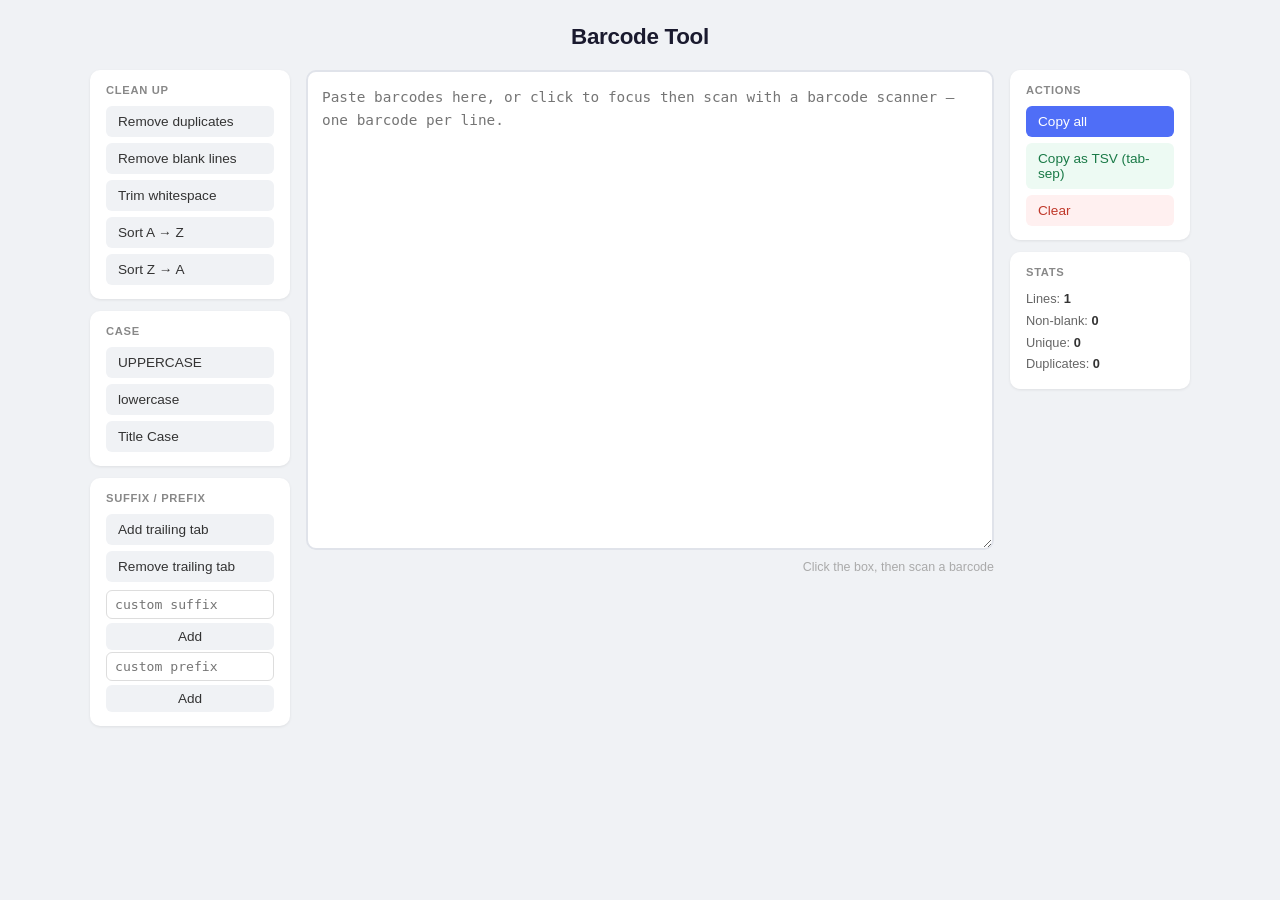
==== barcode-tool.html @ 37eb3045 "initial commit" ====
<!DOCTYPE html>
<html lang="en">
<head>
  <meta charset="UTF-8">
  <meta name="viewport" content="width=device-width, initial-scale=1.0">
  <title>Barcode Tool</title>
  <style>
    *, *::before, *::after { box-sizing: border-box; margin: 0; padding: 0; }

    body {
      font-family: -apple-system, BlinkMacSystemFont, "Segoe UI", sans-serif;
      background: #f0f2f5;
      color: #1a1a2e;
      min-height: 100vh;
      display: flex;
      flex-direction: column;
      align-items: center;
      padding: 24px 16px;
    }

    h1 {
      font-size: 1.4rem;
      font-weight: 600;
      margin-bottom: 20px;
      letter-spacing: -0.3px;
    }

    .container {
      width: 100%;
      max-width: 1100px;
      display: grid;
      grid-template-columns: 200px 1fr 180px;
      gap: 16px;
      align-items: start;
    }

    /* ── Sidebar ── */
    .sidebar {
      display: flex;
      flex-direction: column;
      gap: 12px;
    }

    .card {
      background: #fff;
      border-radius: 10px;
      padding: 14px 16px;
      box-shadow: 0 1px 3px rgba(0,0,0,.08);
    }

    .card h2 {
      font-size: 0.7rem;
      font-weight: 600;
      text-transform: uppercase;
      letter-spacing: .06em;
      color: #888;
      margin-bottom: 10px;
    }

    .btn {
      display: block;
      width: 100%;
      padding: 8px 12px;
      margin-bottom: 6px;
      border: none;
      border-radius: 6px;
      font-size: 0.85rem;
      font-weight: 500;
      cursor: pointer;
      text-align: left;
      transition: background .15s, transform .1s;
    }
    .btn:last-child { margin-bottom: 0; }
    .btn:active { transform: scale(.98); }

    .btn-default  { background: #f0f2f5; color: #333; }
    .btn-default:hover { background: #e4e7ec; }

    .btn-primary  { background: #4f6ef7; color: #fff; }
    .btn-primary:hover { background: #3d5ce5; }

    .btn-danger   { background: #fff0f0; color: #c0392b; }
    .btn-danger:hover { background: #fde0e0; }

    .btn-success  { background: #edfaf3; color: #1a7a47; }
    .btn-success:hover { background: #d6f5e7; }

    /* suffix / prefix rows */
    .suffix-row {
      display: flex;
      flex-direction: column;
      gap: 4px;
      margin-top: 8px;
    }
    .suffix-row input {
      width: 100%;
      border: 1px solid #ddd;
      border-radius: 6px;
      padding: 6px 8px;
      font-size: 0.82rem;
      font-family: monospace;
      outline: none;
      min-width: 0;
    }
    .suffix-row input:focus { border-color: #4f6ef7; }
    .suffix-row .btn { width: 100%; margin: 0; padding: 6px 10px; text-align: center; }

    /* stats */
    .stats { font-size: 0.8rem; color: #666; line-height: 1.7; }
    .stats span { font-weight: 600; color: #333; }

    /* ── Main editor ── */
    .editor-wrapper {
      display: flex;
      flex-direction: column;
      gap: 10px;
    }

    textarea {
      width: 100%;
      height: 480px;
      resize: vertical;
      border: 2px solid #e0e3ea;
      border-radius: 10px;
      padding: 14px;
      font-family: "Consolas", "Menlo", monospace;
      font-size: 0.9rem;
      line-height: 1.6;
      outline: none;
      background: #fff;
      transition: border-color .2s;
    }
    textarea:focus { border-color: #4f6ef7; }
    textarea.scanning { border-color: #27ae60; box-shadow: 0 0 0 3px rgba(39,174,96,.15); }

    .scan-hint {
      font-size: 0.78rem;
      color: #aaa;
      text-align: right;
    }
    .scan-hint.active { color: #27ae60; font-weight: 500; }

    /* toast */
    #toast {
      position: fixed;
      bottom: 28px;
      left: 50%;
      transform: translateX(-50%) translateY(20px);
      background: #1a1a2e;
      color: #fff;
      padding: 9px 18px;
      border-radius: 8px;
      font-size: 0.82rem;
      opacity: 0;
      pointer-events: none;
      transition: opacity .25s, transform .25s;
      white-space: nowrap;
    }
    #toast.show { opacity: 1; transform: translateX(-50%) translateY(0); }
  </style>
</head>
<body>

<h1>Barcode Tool</h1>

<div class="container">

  <!-- ── Sidebar ── -->
  <div class="sidebar">

    <div class="card">
      <h2>Clean Up</h2>
      <button class="btn btn-default" onclick="removeDuplicates()">Remove duplicates</button>
      <button class="btn btn-default" onclick="removeBlankLines()">Remove blank lines</button>
      <button class="btn btn-default" onclick="trimLines()">Trim whitespace</button>
      <button class="btn btn-default" onclick="sortLines()">Sort A → Z</button>
      <button class="btn btn-default" onclick="sortLines(true)">Sort Z → A</button>
    </div>

    <div class="card">
      <h2>Case</h2>
      <button class="btn btn-default" onclick="changeCase('upper')">UPPERCASE</button>
      <button class="btn btn-default" onclick="changeCase('lower')">lowercase</button>
      <button class="btn btn-default" onclick="changeCase('title')">Title Case</button>
    </div>

    <div class="card">
      <h2>Suffix / Prefix</h2>
      <button class="btn btn-default" onclick="addTrailingTab()">Add trailing tab</button>
      <button class="btn btn-default" onclick="removeTrailingTab()">Remove trailing tab</button>
      <div class="suffix-row">
        <input id="customSuffix" type="text" placeholder="custom suffix" />
        <button class="btn btn-default" onclick="addCustomSuffix()">Add</button>
      </div>
      <div class="suffix-row" style="margin-top:2px">
        <input id="customPrefix" type="text" placeholder="custom prefix" />
        <button class="btn btn-default" onclick="addCustomPrefix()">Add</button>
      </div>
    </div>

  </div>

  <!-- ── Editor ── -->
  <div class="editor-wrapper">
    <textarea
      id="editor"
      placeholder="Paste barcodes here, or click to focus then scan with a barcode scanner — one barcode per line."
      spellcheck="false"
      autocomplete="off"
      autocorrect="off"
      autocapitalize="off"
    ></textarea>
    <div class="scan-hint" id="scanHint">Click the box, then scan a barcode</div>
  </div>

  <!-- ── Right sidebar ── -->
  <div class="sidebar">

    <div class="card">
      <h2>Actions</h2>
      <button class="btn btn-primary" onclick="copyAll()">Copy all</button>
      <button class="btn btn-success" onclick="copyAsTSV()">Copy as TSV (tab-sep)</button>
      <button class="btn btn-danger"  onclick="clearAll()">Clear</button>
    </div>

    <div class="card">
      <h2>Stats</h2>
      <div class="stats" id="stats">
        Lines: <span id="statLines">0</span><br>
        Non-blank: <span id="statNonBlank">0</span><br>
        Unique: <span id="statUnique">0</span><br>
        Duplicates: <span id="statDupes">0</span>
      </div>
    </div>

  </div>

</div>

<div id="toast"></div>

<script>
  const editor = document.getElementById('editor');
  const scanHint = document.getElementById('scanHint');

  // ── Stats ──────────────────────────────────────────────
  function updateStats() {
    const lines = getLines();
    const nonBlank = lines.filter(l => l.trim() !== '');
    const unique = new Set(nonBlank.map(l => l.trim().toLowerCase()));
    document.getElementById('statLines').textContent    = lines.length;
    document.getElementById('statNonBlank').textContent = nonBlank.length;
    document.getElementById('statUnique').textContent   = unique.size;
    document.getElementById('statDupes').textContent    = nonBlank.length - unique.size;
  }

  editor.addEventListener('input', updateStats);

  // ── Focus indicator for scanner ────────────────────────
  editor.addEventListener('focus', () => {
    editor.classList.add('scanning');
    scanHint.classList.add('active');
    scanHint.textContent = 'Ready to scan';
  });
  editor.addEventListener('blur', () => {
    editor.classList.remove('scanning');
    scanHint.classList.remove('active');
    scanHint.textContent = 'Click the box, then scan a barcode';
  });

  // ── Helpers ────────────────────────────────────────────
  function getLines() {
    return editor.value.split('\n');
  }

  function setLines(lines) {
    editor.value = lines.join('\n');
    updateStats();
  }

  function toast(msg) {
    const t = document.getElementById('toast');
    t.textContent = msg;
    t.classList.add('show');
    clearTimeout(t._timer);
    t._timer = setTimeout(() => t.classList.remove('show'), 2200);
  }

  // ── Operations ─────────────────────────────────────────
  function removeDuplicates() {
    const seen = new Set();
    const result = getLines().filter(line => {
      const key = line.trim().toLowerCase();
      if (key === '') return true; // keep blank lines as-is
      if (seen.has(key)) return false;
      seen.add(key);
      return true;
    });
    const removed = getLines().length - result.length;
    setLines(result);
    toast(`Removed ${removed} duplicate${removed !== 1 ? 's' : ''}`);
  }

  function removeBlankLines() {
    const before = getLines().length;
    setLines(getLines().filter(l => l.trim() !== ''));
    toast(`Removed ${before - getLines().length} blank line${(before - getLines().length) !== 1 ? 's' : ''}`);
  }

  function trimLines() {
    setLines(getLines().map(l => l.trim()));
    toast('Trimmed whitespace');
  }

  function sortLines(desc = false) {
    const blanks = getLines().filter(l => l.trim() === '');
    const nonBlanks = getLines().filter(l => l.trim() !== '');
    nonBlanks.sort((a, b) => a.localeCompare(b, undefined, { sensitivity: 'base' }));
    if (desc) nonBlanks.reverse();
    setLines([...nonBlanks, ...blanks]);
    toast(`Sorted ${desc ? 'Z → A' : 'A → Z'}`);
  }

  function changeCase(type) {
    setLines(getLines().map(l => {
      if (type === 'upper') return l.toUpperCase();
      if (type === 'lower') return l.toLowerCase();
      if (type === 'title') return l.replace(/\S+/g, w => w[0].toUpperCase() + w.slice(1).toLowerCase());
    }));
    toast(`Changed to ${type} case`);
  }

  function addTrailingTab() {
    setLines(getLines().map(l => l.trim() === '' ? l : l + '\t'));
    toast('Added trailing tab');
  }

  function removeTrailingTab() {
    setLines(getLines().map(l => l.endsWith('\t') ? l.slice(0, -1) : l));
    toast('Removed trailing tab');
  }

  function addCustomSuffix() {
    const s = document.getElementById('customSuffix').value;
    if (!s) return;
    setLines(getLines().map(l => l.trim() === '' ? l : l + s));
    toast(`Added suffix "${s}"`);
  }

  function addCustomPrefix() {
    const p = document.getElementById('customPrefix').value;
    if (!p) return;
    setLines(getLines().map(l => l.trim() === '' ? l : p + l));
    toast(`Added prefix "${p}"`);
  }

  function copyAll() {
    navigator.clipboard.writeText(editor.value).then(() => toast('Copied to clipboard'));
  }

  function copyAsTSV() {
    const tsv = getLines()
      .filter(l => l.trim() !== '')
      .map(l => l.trim())
      .join('\t');
    navigator.clipboard.writeText(tsv).then(() => toast('Copied as tab-separated'));
  }

  function clearAll() {
    if (editor.value === '') return;
    if (confirm('Clear everything?')) {
      editor.value = '';
      updateStats();
      toast('Cleared');
    }
  }

  // init
  updateStats();
</script>
</body>
</html>
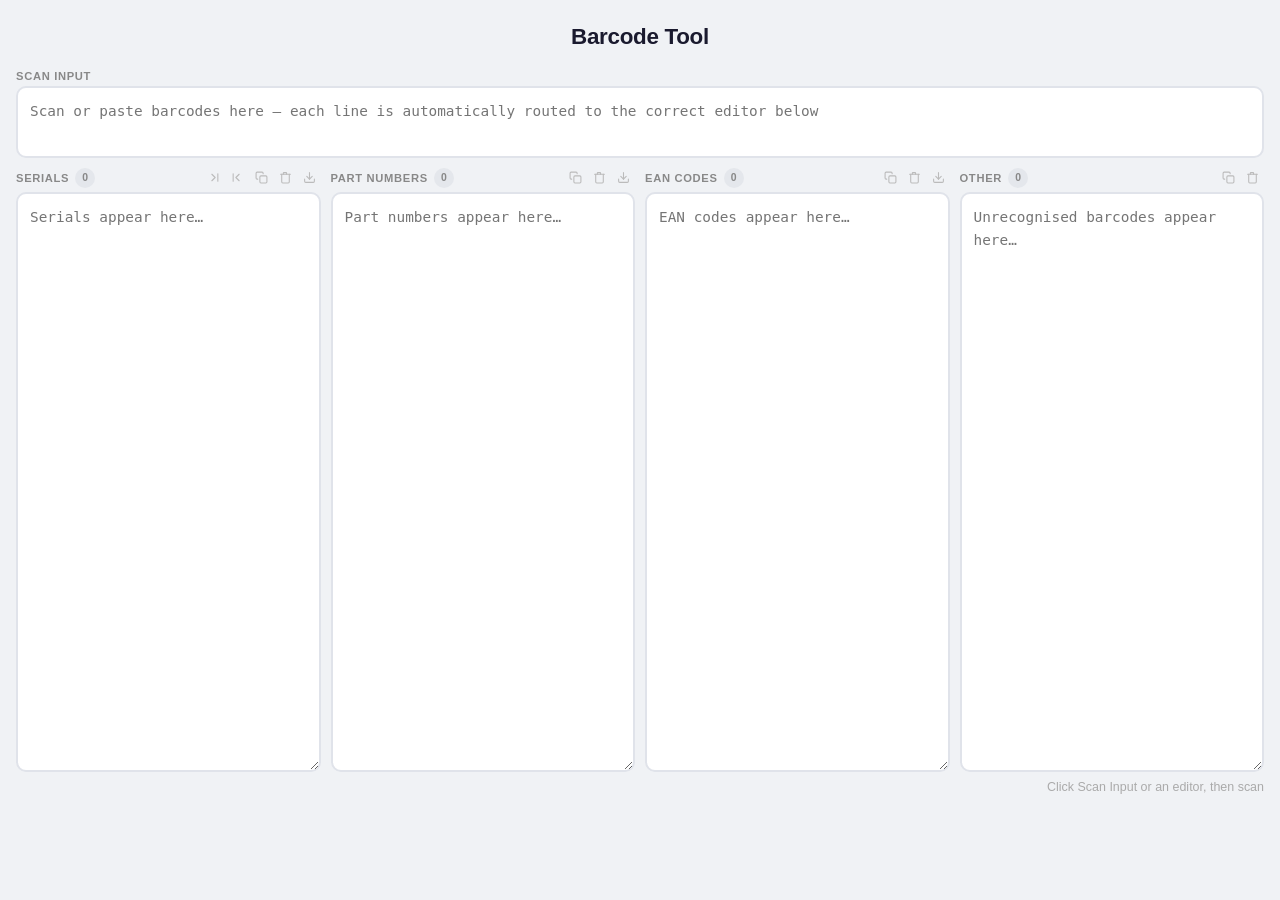
==== commit 0ba1aabe: "Working prototype" ====
--- a/barcode-tool.html
+++ b/barcode-tool.html
@@ -4,379 +4,111 @@
   <meta charset="UTF-8">
   <meta name="viewport" content="width=device-width, initial-scale=1.0">
   <title>Barcode Tool</title>
-  <style>
-    *, *::before, *::after { box-sizing: border-box; margin: 0; padding: 0; }
-
-    body {
-      font-family: -apple-system, BlinkMacSystemFont, "Segoe UI", sans-serif;
-      background: #f0f2f5;
-      color: #1a1a2e;
-      min-height: 100vh;
-      display: flex;
-      flex-direction: column;
-      align-items: center;
-      padding: 24px 16px;
-    }
-
-    h1 {
-      font-size: 1.4rem;
-      font-weight: 600;
-      margin-bottom: 20px;
-      letter-spacing: -0.3px;
-    }
-
-    .container {
-      width: 100%;
-      max-width: 1100px;
-      display: grid;
-      grid-template-columns: 200px 1fr 180px;
-      gap: 16px;
-      align-items: start;
-    }
-
-    /* ── Sidebar ── */
-    .sidebar {
-      display: flex;
-      flex-direction: column;
-      gap: 12px;
-    }
-
-    .card {
-      background: #fff;
-      border-radius: 10px;
-      padding: 14px 16px;
-      box-shadow: 0 1px 3px rgba(0,0,0,.08);
-    }
-
-    .card h2 {
-      font-size: 0.7rem;
-      font-weight: 600;
-      text-transform: uppercase;
-      letter-spacing: .06em;
-      color: #888;
-      margin-bottom: 10px;
-    }
-
-    .btn {
-      display: block;
-      width: 100%;
-      padding: 8px 12px;
-      margin-bottom: 6px;
-      border: none;
-      border-radius: 6px;
-      font-size: 0.85rem;
-      font-weight: 500;
-      cursor: pointer;
-      text-align: left;
-      transition: background .15s, transform .1s;
-    }
-    .btn:last-child { margin-bottom: 0; }
-    .btn:active { transform: scale(.98); }
-
-    .btn-default  { background: #f0f2f5; color: #333; }
-    .btn-default:hover { background: #e4e7ec; }
-
-    .btn-primary  { background: #4f6ef7; color: #fff; }
-    .btn-primary:hover { background: #3d5ce5; }
-
-    .btn-danger   { background: #fff0f0; color: #c0392b; }
-    .btn-danger:hover { background: #fde0e0; }
-
-    .btn-success  { background: #edfaf3; color: #1a7a47; }
-    .btn-success:hover { background: #d6f5e7; }
-
-    /* suffix / prefix rows */
-    .suffix-row {
-      display: flex;
-      flex-direction: column;
-      gap: 4px;
-      margin-top: 8px;
-    }
-    .suffix-row input {
-      width: 100%;
-      border: 1px solid #ddd;
-      border-radius: 6px;
-      padding: 6px 8px;
-      font-size: 0.82rem;
-      font-family: monospace;
-      outline: none;
-      min-width: 0;
-    }
-    .suffix-row input:focus { border-color: #4f6ef7; }
-    .suffix-row .btn { width: 100%; margin: 0; padding: 6px 10px; text-align: center; }
-
-    /* stats */
-    .stats { font-size: 0.8rem; color: #666; line-height: 1.7; }
-    .stats span { font-weight: 600; color: #333; }
-
-    /* ── Main editor ── */
-    .editor-wrapper {
-      display: flex;
-      flex-direction: column;
-      gap: 10px;
-    }
-
-    textarea {
-      width: 100%;
-      height: 480px;
-      resize: vertical;
-      border: 2px solid #e0e3ea;
-      border-radius: 10px;
-      padding: 14px;
-      font-family: "Consolas", "Menlo", monospace;
-      font-size: 0.9rem;
-      line-height: 1.6;
-      outline: none;
-      background: #fff;
-      transition: border-color .2s;
-    }
-    textarea:focus { border-color: #4f6ef7; }
-    textarea.scanning { border-color: #27ae60; box-shadow: 0 0 0 3px rgba(39,174,96,.15); }
-
-    .scan-hint {
-      font-size: 0.78rem;
-      color: #aaa;
-      text-align: right;
-    }
-    .scan-hint.active { color: #27ae60; font-weight: 500; }
-
-    /* toast */
-    #toast {
-      position: fixed;
-      bottom: 28px;
-      left: 50%;
-      transform: translateX(-50%) translateY(20px);
-      background: #1a1a2e;
-      color: #fff;
-      padding: 9px 18px;
-      border-radius: 8px;
-      font-size: 0.82rem;
-      opacity: 0;
-      pointer-events: none;
-      transition: opacity .25s, transform .25s;
-      white-space: nowrap;
-    }
-    #toast.show { opacity: 1; transform: translateX(-50%) translateY(0); }
-  </style>
+  <link rel="stylesheet" href="barcode-tool.css">
 </head>
 <body>
 
 <h1>Barcode Tool</h1>
 
 <div class="container">
+  <div class="editor-wrapper">
+    <div class="editor-grid">
 
-  <!-- ── Sidebar ── -->
-  <div class="sidebar">
+      <div class="scan-panel">
+        <div class="editor-panel-header">
+          <span class="editor-label">Scan Input</span>
+        </div>
+        <textarea id="scanInput" placeholder="Scan or paste barcodes here — each line is automatically routed to the correct editor below" spellcheck="false" autocomplete="off" autocorrect="off" autocapitalize="off"></textarea>
+      </div>
 
-    <div class="card">
-      <h2>Clean Up</h2>
-      <button class="btn btn-default" onclick="removeDuplicates()">Remove duplicates</button>
-      <button class="btn btn-default" onclick="removeBlankLines()">Remove blank lines</button>
-      <button class="btn btn-default" onclick="trimLines()">Trim whitespace</button>
-      <button class="btn btn-default" onclick="sortLines()">Sort A → Z</button>
-      <button class="btn btn-default" onclick="sortLines(true)">Sort Z → A</button>
+      <div class="editor-panel">
+        <div class="editor-panel-header">
+          <div class="editor-title">
+            <span class="editor-label">Serials</span>
+            <span class="editor-badge" id="badgeSerials">0</span>
+          </div>
+          <div class="editor-actions">
+            <button class="icon-btn" title="Add trailing tab" onclick="addTrailingTab('serials')"><svg width="13" height="13" viewBox="0 0 24 24" fill="none" stroke="currentColor" stroke-width="2" stroke-linecap="round" stroke-linejoin="round"><polyline points="9 18 15 12 9 6"/><line x1="20" y1="5" x2="20" y2="19"/></svg></button>
+            <button class="icon-btn" title="Remove trailing tab" onclick="removeTrailingTab('serials')"><svg width="13" height="13" viewBox="0 0 24 24" fill="none" stroke="currentColor" stroke-width="2" stroke-linecap="round" stroke-linejoin="round"><line x1="4" y1="5" x2="4" y2="19"/><polyline points="15 18 9 12 15 6"/></svg></button>
+            <button class="icon-btn" title="Copy" onclick="copyEditor('serials')"><svg width="13" height="13" viewBox="0 0 24 24" fill="none" stroke="currentColor" stroke-width="2" stroke-linecap="round" stroke-linejoin="round"><rect x="9" y="9" width="13" height="13" rx="2"/><path d="M5 15H4a2 2 0 0 1-2-2V4a2 2 0 0 1 2-2h9a2 2 0 0 1 2 2v1"/></svg></button>
+            <button class="icon-btn" title="Clear" onclick="clearEditor('serials')"><svg width="13" height="13" viewBox="0 0 24 24" fill="none" stroke="currentColor" stroke-width="2" stroke-linecap="round" stroke-linejoin="round"><polyline points="3 6 5 6 21 6"/><path d="M19 6v14a2 2 0 0 1-2 2H7a2 2 0 0 1-2-2V6m3 0V4a1 1 0 0 1 1-1h4a1 1 0 0 1 1 1v2"/></svg></button>
+            <button class="icon-btn" title="Load from memory" onclick="openMemoryDialog('serials')"><svg width="13" height="13" viewBox="0 0 24 24" fill="none" stroke="currentColor" stroke-width="2" stroke-linecap="round" stroke-linejoin="round"><path d="M21 15v4a2 2 0 0 1-2 2H5a2 2 0 0 1-2-2v-4"/><polyline points="7 10 12 15 17 10"/><line x1="12" y1="15" x2="12" y2="3"/></svg></button>
+          </div>
+        </div>
+        <textarea id="editorSerials" placeholder="Serials appear here…" spellcheck="false" autocomplete="off" autocorrect="off" autocapitalize="off"></textarea>
+      </div>
+
+      <div class="editor-panel">
+        <div class="editor-panel-header">
+          <div class="editor-title">
+            <span class="editor-label">Part Numbers</span>
+            <span class="editor-badge" id="badgePartNumbers">0</span>
+          </div>
+          <div class="editor-actions">
+            <button class="icon-btn" title="Copy" onclick="copyEditor('partnumbers')"><svg width="13" height="13" viewBox="0 0 24 24" fill="none" stroke="currentColor" stroke-width="2" stroke-linecap="round" stroke-linejoin="round"><rect x="9" y="9" width="13" height="13" rx="2"/><path d="M5 15H4a2 2 0 0 1-2-2V4a2 2 0 0 1 2-2h9a2 2 0 0 1 2 2v1"/></svg></button>
+            <button class="icon-btn" title="Clear" onclick="clearEditor('partnumbers')"><svg width="13" height="13" viewBox="0 0 24 24" fill="none" stroke="currentColor" stroke-width="2" stroke-linecap="round" stroke-linejoin="round"><polyline points="3 6 5 6 21 6"/><path d="M19 6v14a2 2 0 0 1-2 2H7a2 2 0 0 1-2-2V6m3 0V4a1 1 0 0 1 1-1h4a1 1 0 0 1 1 1v2"/></svg></button>
+            <button class="icon-btn" title="Load from memory" onclick="openMemoryDialog('partnumbers')"><svg width="13" height="13" viewBox="0 0 24 24" fill="none" stroke="currentColor" stroke-width="2" stroke-linecap="round" stroke-linejoin="round"><path d="M21 15v4a2 2 0 0 1-2 2H5a2 2 0 0 1-2-2v-4"/><polyline points="7 10 12 15 17 10"/><line x1="12" y1="15" x2="12" y2="3"/></svg></button>
+          </div>
+        </div>
+        <textarea id="editorPartNumbers" placeholder="Part numbers appear here…" spellcheck="false" autocomplete="off" autocorrect="off" autocapitalize="off"></textarea>
+      </div>
+
+      <div class="editor-panel">
+        <div class="editor-panel-header">
+          <div class="editor-title">
+            <span class="editor-label">EAN Codes</span>
+            <span class="editor-badge" id="badgeEAN">0</span>
+          </div>
+          <div class="editor-actions">
+            <button class="icon-btn" title="Copy" onclick="copyEditor('eancodes')"><svg width="13" height="13" viewBox="0 0 24 24" fill="none" stroke="currentColor" stroke-width="2" stroke-linecap="round" stroke-linejoin="round"><rect x="9" y="9" width="13" height="13" rx="2"/><path d="M5 15H4a2 2 0 0 1-2-2V4a2 2 0 0 1 2-2h9a2 2 0 0 1 2 2v1"/></svg></button>
+            <button class="icon-btn" title="Clear" onclick="clearEditor('eancodes')"><svg width="13" height="13" viewBox="0 0 24 24" fill="none" stroke="currentColor" stroke-width="2" stroke-linecap="round" stroke-linejoin="round"><polyline points="3 6 5 6 21 6"/><path d="M19 6v14a2 2 0 0 1-2 2H7a2 2 0 0 1-2-2V6m3 0V4a1 1 0 0 1 1-1h4a1 1 0 0 1 1 1v2"/></svg></button>
+            <button class="icon-btn" title="Load from memory" onclick="openMemoryDialog('eancodes')"><svg width="13" height="13" viewBox="0 0 24 24" fill="none" stroke="currentColor" stroke-width="2" stroke-linecap="round" stroke-linejoin="round"><path d="M21 15v4a2 2 0 0 1-2 2H5a2 2 0 0 1-2-2v-4"/><polyline points="7 10 12 15 17 10"/><line x1="12" y1="15" x2="12" y2="3"/></svg></button>
+          </div>
+        </div>
+        <textarea id="editorEAN" placeholder="EAN codes appear here…" spellcheck="false" autocomplete="off" autocorrect="off" autocapitalize="off"></textarea>
+      </div>
+
+      <div class="editor-panel">
+        <div class="editor-panel-header">
+          <div class="editor-title">
+            <span class="editor-label">Other</span>
+            <span class="editor-badge" id="badgeOther">0</span>
+          </div>
+          <div class="editor-actions">
+            <button class="icon-btn" title="Copy" onclick="copyEditor('other')"><svg width="13" height="13" viewBox="0 0 24 24" fill="none" stroke="currentColor" stroke-width="2" stroke-linecap="round" stroke-linejoin="round"><rect x="9" y="9" width="13" height="13" rx="2"/><path d="M5 15H4a2 2 0 0 1-2-2V4a2 2 0 0 1 2-2h9a2 2 0 0 1 2 2v1"/></svg></button>
+            <button class="icon-btn" title="Clear" onclick="clearEditor('other')"><svg width="13" height="13" viewBox="0 0 24 24" fill="none" stroke="currentColor" stroke-width="2" stroke-linecap="round" stroke-linejoin="round"><polyline points="3 6 5 6 21 6"/><path d="M19 6v14a2 2 0 0 1-2 2H7a2 2 0 0 1-2-2V6m3 0V4a1 1 0 0 1 1-1h4a1 1 0 0 1 1 1v2"/></svg></button>
+          </div>
+        </div>
+        <textarea id="editorOther" placeholder="Unrecognised barcodes appear here…" spellcheck="false" autocomplete="off" autocorrect="off" autocapitalize="off"></textarea>
+      </div>
+
     </div>
-
-    <div class="card">
-      <h2>Case</h2>
-      <button class="btn btn-default" onclick="changeCase('upper')">UPPERCASE</button>
-      <button class="btn btn-default" onclick="changeCase('lower')">lowercase</button>
-      <button class="btn btn-default" onclick="changeCase('title')">Title Case</button>
-    </div>
-
-    <div class="card">
-      <h2>Suffix / Prefix</h2>
-      <button class="btn btn-default" onclick="addTrailingTab()">Add trailing tab</button>
-      <button class="btn btn-default" onclick="removeTrailingTab()">Remove trailing tab</button>
-      <div class="suffix-row">
-        <input id="customSuffix" type="text" placeholder="custom suffix" />
-        <button class="btn btn-default" onclick="addCustomSuffix()">Add</button>
-      </div>
-      <div class="suffix-row" style="margin-top:2px">
-        <input id="customPrefix" type="text" placeholder="custom prefix" />
-        <button class="btn btn-default" onclick="addCustomPrefix()">Add</button>
-      </div>
-    </div>
-
+    <div class="scan-hint" id="scanHint">Click Scan Input or an editor, then scan</div>
   </div>
-
-  <!-- ── Editor ── -->
-  <div class="editor-wrapper">
-    <textarea
-      id="editor"
-      placeholder="Paste barcodes here, or click to focus then scan with a barcode scanner — one barcode per line."
-      spellcheck="false"
-      autocomplete="off"
-      autocorrect="off"
-      autocapitalize="off"
-    ></textarea>
-    <div class="scan-hint" id="scanHint">Click the box, then scan a barcode</div>
-  </div>
-
-  <!-- ── Right sidebar ── -->
-  <div class="sidebar">
-
-    <div class="card">
-      <h2>Actions</h2>
-      <button class="btn btn-primary" onclick="copyAll()">Copy all</button>
-      <button class="btn btn-success" onclick="copyAsTSV()">Copy as TSV (tab-sep)</button>
-      <button class="btn btn-danger"  onclick="clearAll()">Clear</button>
-    </div>
-
-    <div class="card">
-      <h2>Stats</h2>
-      <div class="stats" id="stats">
-        Lines: <span id="statLines">0</span><br>
-        Non-blank: <span id="statNonBlank">0</span><br>
-        Unique: <span id="statUnique">0</span><br>
-        Duplicates: <span id="statDupes">0</span>
-      </div>
-    </div>
-
-  </div>
-
 </div>
 
 <div id="toast"></div>
 
-<script>
-  const editor = document.getElementById('editor');
-  const scanHint = document.getElementById('scanHint');
+<div id="memoryDialog" class="dialog-overlay" onclick="closeDialogOnBackdrop(event)">
+  <div class="dialog">
+    <div class="dialog-header">
+      <h3 id="dialogTitle"></h3>
+      <button class="dialog-close" onclick="closeMemoryDialog()">&#x2715;</button>
+    </div>
+    <div class="dialog-toolbar">
+      <label class="select-all-label">
+        <input type="checkbox" id="selectAll" onchange="toggleSelectAll(this)"> Select all
+      </label>
+      <span id="dialogCount" class="dialog-count"></span>
+    </div>
+    <div class="dialog-list" id="dialogList"></div>
+    <div class="dialog-footer">
+      <button class="btn btn-primary" onclick="addSelectedToEditor()">Add to editor</button>
+      <button class="btn btn-default" onclick="closeMemoryDialog()">Cancel</button>
+    </div>
+  </div>
+</div>
 
-  // ── Stats ──────────────────────────────────────────────
-  function updateStats() {
-    const lines = getLines();
-    const nonBlank = lines.filter(l => l.trim() !== '');
-    const unique = new Set(nonBlank.map(l => l.trim().toLowerCase()));
-    document.getElementById('statLines').textContent    = lines.length;
-    document.getElementById('statNonBlank').textContent = nonBlank.length;
-    document.getElementById('statUnique').textContent   = unique.size;
-    document.getElementById('statDupes').textContent    = nonBlank.length - unique.size;
-  }
-
-  editor.addEventListener('input', updateStats);
-
-  // ── Focus indicator for scanner ────────────────────────
-  editor.addEventListener('focus', () => {
-    editor.classList.add('scanning');
-    scanHint.classList.add('active');
-    scanHint.textContent = 'Ready to scan';
-  });
-  editor.addEventListener('blur', () => {
-    editor.classList.remove('scanning');
-    scanHint.classList.remove('active');
-    scanHint.textContent = 'Click the box, then scan a barcode';
-  });
-
-  // ── Helpers ────────────────────────────────────────────
-  function getLines() {
-    return editor.value.split('\n');
-  }
-
-  function setLines(lines) {
-    editor.value = lines.join('\n');
-    updateStats();
-  }
-
-  function toast(msg) {
-    const t = document.getElementById('toast');
-    t.textContent = msg;
-    t.classList.add('show');
-    clearTimeout(t._timer);
-    t._timer = setTimeout(() => t.classList.remove('show'), 2200);
-  }
-
-  // ── Operations ─────────────────────────────────────────
-  function removeDuplicates() {
-    const seen = new Set();
-    const result = getLines().filter(line => {
-      const key = line.trim().toLowerCase();
-      if (key === '') return true; // keep blank lines as-is
-      if (seen.has(key)) return false;
-      seen.add(key);
-      return true;
-    });
-    const removed = getLines().length - result.length;
-    setLines(result);
-    toast(`Removed ${removed} duplicate${removed !== 1 ? 's' : ''}`);
-  }
-
-  function removeBlankLines() {
-    const before = getLines().length;
-    setLines(getLines().filter(l => l.trim() !== ''));
-    toast(`Removed ${before - getLines().length} blank line${(before - getLines().length) !== 1 ? 's' : ''}`);
-  }
-
-  function trimLines() {
-    setLines(getLines().map(l => l.trim()));
-    toast('Trimmed whitespace');
-  }
-
-  function sortLines(desc = false) {
-    const blanks = getLines().filter(l => l.trim() === '');
-    const nonBlanks = getLines().filter(l => l.trim() !== '');
-    nonBlanks.sort((a, b) => a.localeCompare(b, undefined, { sensitivity: 'base' }));
-    if (desc) nonBlanks.reverse();
-    setLines([...nonBlanks, ...blanks]);
-    toast(`Sorted ${desc ? 'Z → A' : 'A → Z'}`);
-  }
-
-  function changeCase(type) {
-    setLines(getLines().map(l => {
-      if (type === 'upper') return l.toUpperCase();
-      if (type === 'lower') return l.toLowerCase();
-      if (type === 'title') return l.replace(/\S+/g, w => w[0].toUpperCase() + w.slice(1).toLowerCase());
-    }));
-    toast(`Changed to ${type} case`);
-  }
-
-  function addTrailingTab() {
-    setLines(getLines().map(l => l.trim() === '' ? l : l + '\t'));
-    toast('Added trailing tab');
-  }
-
-  function removeTrailingTab() {
-    setLines(getLines().map(l => l.endsWith('\t') ? l.slice(0, -1) : l));
-    toast('Removed trailing tab');
-  }
-
-  function addCustomSuffix() {
-    const s = document.getElementById('customSuffix').value;
-    if (!s) return;
-    setLines(getLines().map(l => l.trim() === '' ? l : l + s));
-    toast(`Added suffix "${s}"`);
-  }
-
-  function addCustomPrefix() {
-    const p = document.getElementById('customPrefix').value;
-    if (!p) return;
-    setLines(getLines().map(l => l.trim() === '' ? l : p + l));
-    toast(`Added prefix "${p}"`);
-  }
-
-  function copyAll() {
-    navigator.clipboard.writeText(editor.value).then(() => toast('Copied to clipboard'));
-  }
-
-  function copyAsTSV() {
-    const tsv = getLines()
-      .filter(l => l.trim() !== '')
-      .map(l => l.trim())
-      .join('\t');
-    navigator.clipboard.writeText(tsv).then(() => toast('Copied as tab-separated'));
-  }
-
-  function clearAll() {
-    if (editor.value === '') return;
-    if (confirm('Clear everything?')) {
-      editor.value = '';
-      updateStats();
-      toast('Cleared');
-    }
-  }
-
-  // init
-  updateStats();
-</script>
+<script src="barcode-tool.js"></script>
 </body>
 </html>
--- a/barcode-tool.css
+++ b/barcode-tool.css
@@ -0,0 +1,320 @@
+*, *::before, *::after { box-sizing: border-box; margin: 0; padding: 0; }
+
+body {
+  font-family: -apple-system, BlinkMacSystemFont, "Segoe UI", sans-serif;
+  background: #f0f2f5;
+  color: #1a1a2e;
+  min-height: 100vh;
+  display: flex;
+  flex-direction: column;
+  align-items: center;
+  padding: 24px 16px;
+}
+
+h1 {
+  font-size: 1.4rem;
+  font-weight: 600;
+  margin-bottom: 20px;
+  letter-spacing: -0.3px;
+}
+
+.container {
+  width: 100%;
+  max-width: 1500px;
+}
+
+/* ── Sidebar ── */
+.sidebar {
+  display: flex;
+  flex-direction: column;
+  gap: 12px;
+}
+
+.card {
+  background: #fff;
+  border-radius: 10px;
+  padding: 14px 16px;
+  box-shadow: 0 1px 3px rgba(0,0,0,.08);
+}
+
+.card h2 {
+  font-size: 0.7rem;
+  font-weight: 600;
+  text-transform: uppercase;
+  letter-spacing: .06em;
+  color: #888;
+  margin-bottom: 10px;
+}
+
+.btn {
+  display: block;
+  width: 100%;
+  padding: 8px 12px;
+  margin-bottom: 6px;
+  border: none;
+  border-radius: 6px;
+  font-size: 0.85rem;
+  font-weight: 500;
+  cursor: pointer;
+  text-align: left;
+  transition: background .15s, transform .1s;
+}
+.btn:last-child { margin-bottom: 0; }
+.btn:active { transform: scale(.98); }
+
+.btn-default  { background: #f0f2f5; color: #333; }
+.btn-default:hover { background: #e4e7ec; }
+
+.btn-primary  { background: #4f6ef7; color: #fff; }
+.btn-primary:hover { background: #3d5ce5; }
+
+.btn-danger   { background: #fff0f0; color: #c0392b; }
+.btn-danger:hover { background: #fde0e0; }
+
+.btn-success  { background: #edfaf3; color: #1a7a47; }
+.btn-success:hover { background: #d6f5e7; }
+
+/* suffix / prefix rows */
+.suffix-row {
+  display: flex;
+  flex-direction: column;
+  gap: 4px;
+  margin-top: 8px;
+}
+.suffix-row input {
+  width: 100%;
+  border: 1px solid #ddd;
+  border-radius: 6px;
+  padding: 6px 8px;
+  font-size: 0.82rem;
+  font-family: monospace;
+  outline: none;
+  min-width: 0;
+}
+.suffix-row input:focus { border-color: #4f6ef7; }
+.suffix-row .btn { width: 100%; margin: 0; padding: 6px 10px; text-align: center; }
+
+/* stats */
+.stats { font-size: 0.8rem; color: #666; line-height: 1.7; }
+.stats span { font-weight: 600; color: #333; }
+
+/* ── Editor grid ── */
+.editor-wrapper {
+  display: flex;
+  flex-direction: column;
+  gap: 8px;
+}
+
+.editor-grid {
+  display: grid;
+  grid-template-columns: repeat(4, 1fr);
+  gap: 10px;
+}
+
+.scan-panel {
+  grid-column: 1 / -1;
+  display: flex;
+  flex-direction: column;
+  gap: 4px;
+}
+
+.scan-panel textarea {
+  height: 72px;
+  resize: none;
+}
+
+.editor-panel {
+  display: flex;
+  flex-direction: column;
+  gap: 4px;
+}
+
+.editor-panel-header {
+  display: flex;
+  align-items: center;
+  justify-content: space-between;
+}
+
+.editor-title {
+  display: flex;
+  align-items: center;
+  gap: 6px;
+}
+
+.editor-badge {
+  background: #e4e7ec;
+  color: #888;
+  font-size: 0.65rem;
+  font-weight: 700;
+  padding: 1px 7px;
+  border-radius: 10px;
+  min-width: 20px;
+  text-align: center;
+  line-height: 1.7;
+}
+
+.editor-label {
+  font-size: 0.7rem;
+  font-weight: 600;
+  text-transform: uppercase;
+  letter-spacing: .06em;
+  color: #888;
+}
+
+.editor-actions {
+  display: flex;
+  gap: 1px;
+}
+
+.icon-btn {
+  background: none;
+  border: none;
+  cursor: pointer;
+  color: #bbb;
+  padding: 3px 5px;
+  border-radius: 4px;
+  display: flex;
+  align-items: center;
+  justify-content: center;
+  line-height: 1;
+}
+.icon-btn:hover { background: #e8eaf0; color: #555; }
+
+textarea {
+  width: 100%;
+  height: 580px;
+  resize: vertical;
+  border: 2px solid #e0e3ea;
+  border-radius: 10px;
+  padding: 12px;
+  font-family: "Consolas", "Menlo", monospace;
+  font-size: 0.9rem;
+  line-height: 1.6;
+  outline: none;
+  background: #fff;
+  transition: border-color .2s;
+}
+textarea:focus { border-color: #4f6ef7; }
+textarea.scanning { border-color: #27ae60; box-shadow: 0 0 0 3px rgba(39,174,96,.15); }
+
+.scan-hint {
+  font-size: 0.78rem;
+  color: #aaa;
+  text-align: right;
+}
+.scan-hint.active { color: #27ae60; font-weight: 500; }
+
+/* ── Memory dialog ── */
+.dialog-overlay {
+  position: fixed;
+  inset: 0;
+  background: rgba(0,0,0,.45);
+  display: flex;
+  align-items: center;
+  justify-content: center;
+  z-index: 100;
+  opacity: 0;
+  pointer-events: none;
+  transition: opacity .2s;
+}
+.dialog-overlay.open {
+  opacity: 1;
+  pointer-events: all;
+}
+
+.dialog {
+  background: #fff;
+  border-radius: 12px;
+  padding: 20px;
+  width: 420px;
+  max-width: 92vw;
+  max-height: 72vh;
+  display: flex;
+  flex-direction: column;
+  gap: 12px;
+  box-shadow: 0 10px 40px rgba(0,0,0,.18);
+}
+
+.dialog-header {
+  display: flex;
+  justify-content: space-between;
+  align-items: center;
+}
+.dialog-header h3 { font-size: 0.95rem; font-weight: 600; }
+
+.dialog-close {
+  background: none;
+  border: none;
+  font-size: 1rem;
+  cursor: pointer;
+  color: #999;
+  padding: 2px 6px;
+  border-radius: 4px;
+}
+.dialog-close:hover { background: #f0f2f5; color: #333; }
+
+.dialog-toolbar {
+  display: flex;
+  justify-content: space-between;
+  align-items: center;
+  font-size: 0.82rem;
+}
+.select-all-label { display: flex; align-items: center; gap: 6px; cursor: pointer; color: #555; }
+.dialog-count { color: #aaa; }
+
+.dialog-list {
+  overflow-y: auto;
+  flex: 1;
+  border: 1px solid #e0e3ea;
+  border-radius: 8px;
+  padding: 4px;
+  min-height: 120px;
+}
+.dialog-item {
+  display: flex;
+  align-items: center;
+  gap: 10px;
+  padding: 6px 10px;
+  border-radius: 6px;
+  cursor: pointer;
+}
+.dialog-item:hover { background: #f5f7fa; }
+.dialog-item input[type=checkbox] { cursor: pointer; flex-shrink: 0; }
+.dialog-item label {
+  font-family: "Consolas", "Menlo", monospace;
+  font-size: 0.85rem;
+  cursor: pointer;
+  flex: 1;
+  word-break: break-all;
+}
+.dialog-empty {
+  padding: 24px;
+  text-align: center;
+  color: #bbb;
+  font-size: 0.85rem;
+}
+
+.dialog-footer {
+  display: flex;
+  gap: 8px;
+  justify-content: flex-end;
+}
+.dialog-footer .btn { width: auto; margin: 0; }
+
+/* toast */
+#toast {
+  position: fixed;
+  bottom: 28px;
+  left: 50%;
+  transform: translateX(-50%) translateY(20px);
+  background: #1a1a2e;
+  color: #fff;
+  padding: 9px 18px;
+  border-radius: 8px;
+  font-size: 0.82rem;
+  opacity: 0;
+  pointer-events: none;
+  transition: opacity .25s, transform .25s;
+  white-space: nowrap;
+}
+#toast.show { opacity: 1; transform: translateX(-50%) translateY(0); }
